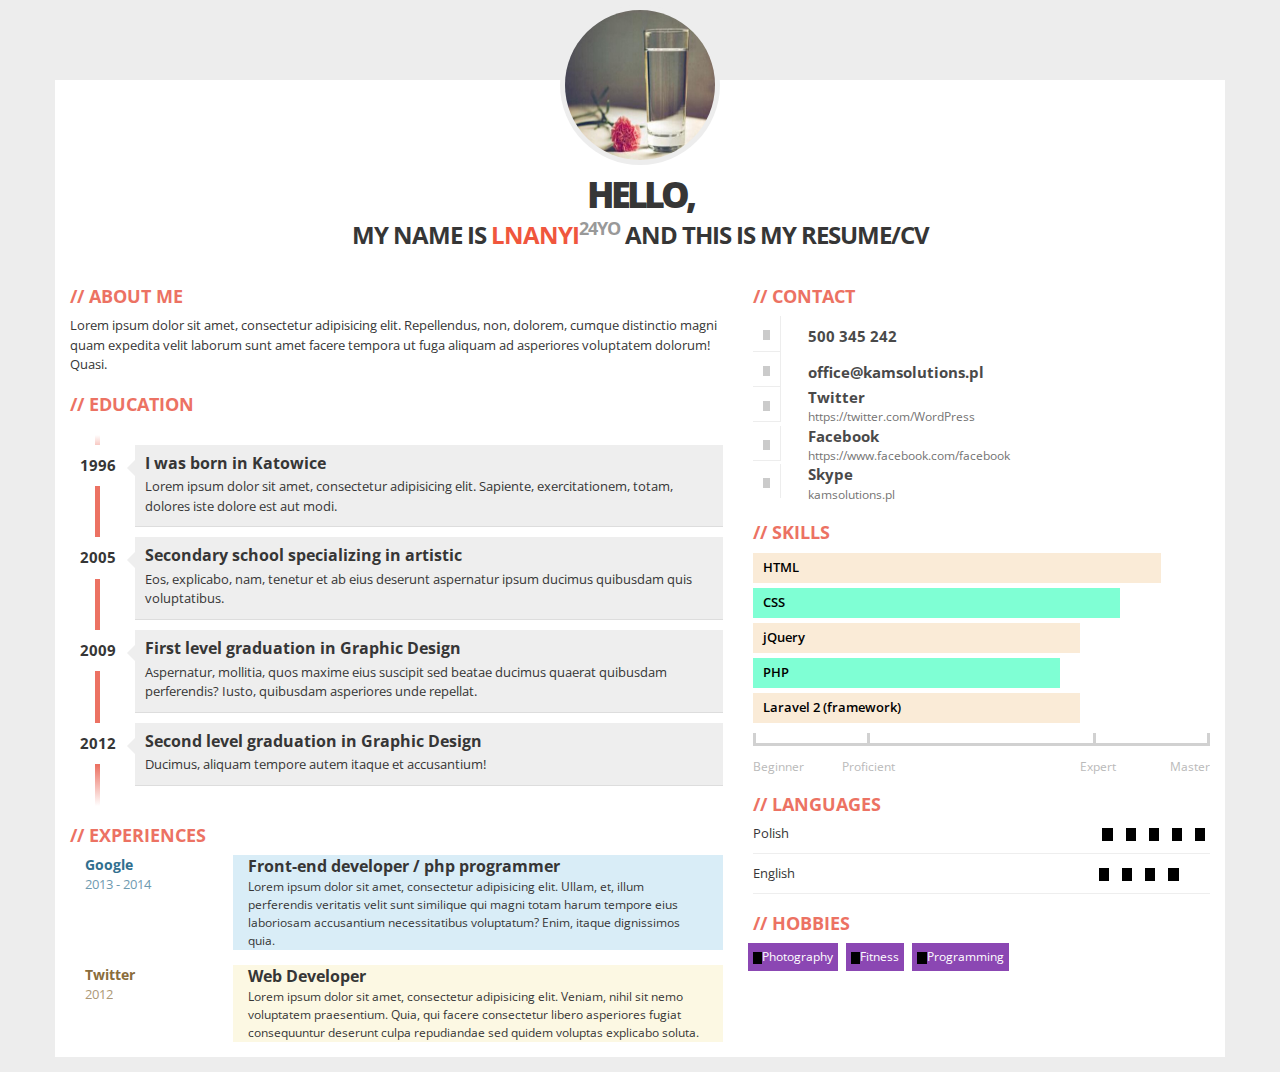
==== 3ColorResume.html @ 91c3923b "Initial commit" ====
<!DOCTYPE html>
<!-- saved from url=(0039)http://kamsolutions.pl/projects/resume/ -->
<html lang="en">
   <head>
   <meta http-equiv="Content-Type" content="text/html; charset=UTF-8">
    
    <meta http-equiv="X-UA-Compatible" content="IE=edge,chrome=1">
    <meta name="viewport" content="width=device-width, initial-scale=1, minimum-scale=0.5, maximum-scale=2.0, user-scalable=yes">
   
    <title>3ColorResume</title>
    <link href="./3ColorResume_files/bootstrap.min.css" rel="stylesheet">
    <link href="./3ColorResume_files/font-awesome.css" rel="stylesheet">
    <link href="./3ColorResume_files/main.css" rel="stylesheet">
    <!--[if lt IE 9]>
      <script src="js/html5shiv.js"></script>
      <script src="js/respond.min.js"></script>
    <![endif]-->
    <link rel="stylesheet" crossorigin="anonymous" href="./3ColorResume_files/main(1).css"><script async="" src="./3ColorResume_files/analytics.js.下载"></script><script>
      (function(i,s,o,g,r,a,m){i['GoogleAnalyticsObject']=r;i[r]=i[r]||function(){
      (i[r].q=i[r].q||[]).push(arguments)},i[r].l=1*new Date();a=s.createElement(o),
      m=s.getElementsByTagName(o)[0];a.async=1;a.src=g;m.parentNode.insertBefore(a,m)
      })(window,document,'script','//www.google-analytics.com/analytics.js','ga');
      ga('create', 'UA-51302339-1', 'kamsolutions.pl');
      ga('send', 'pageview');
    </script>
  	<style type="text/css" nonce="6156A2443BD74A439A32EC7C0E8EE1AA">
		#AD_Top,#AD_banner,#AdColumn,#AdContainer,#AdHeader,#AdImage,#Adcode,#AdvertiseFrame,#Advertisements,#BottomAdContainer,#BottomAds,#ContentAd,#PreRollAd,#RightAdBlock,#TopAd,#WNAd41,#ad-area,#ad-background,#ad-bg,#ad-bottom,#ad-container,#ad-header,#ad-header-728x90,#ad-leaderboard,#ad-main,#ad-panel,#ad-right,#ad-rotator,#ad-text,#ad-top,#ad-top-banner-placeholder,#ad-top-wrapper,#ad-unit,#ad-wrapper,#ad468,#ad728,#ad728x90,#adBanner,#adBelt,#adComponentWrapper,#adDiv,#adFrame,#adGallery,#adHeader,#adHolder,#adLayer,#adLeader,#adPosition0,#adText,#ad_1,#ad_2,#ad_3,#ad_4,#ad_5,#ad_728_90,#ad_area,#ad_banner,#ad_center,#ad_content,#ad_header,#ad_leaderboard,#ad_main,#ad_overlay,#ad_space,#ad_square,#ad_table,#ad_topslot,#ad_unit,#ad_wrap,#ad_wrapper,#adaptv_ad_player_div,#adbackground,#adbanner,#adbar,#adblock,#adboard,#adbody,#adbox,#adcode,#adcontainer,#adcontainer1,#adcontent,#adhead,#adheader,#adimg1,#adlayer,#adnews,#adposition3,#adright,#ads-col,#ads-wrapper,#ads1,#adsHeader,#ads_bottom,#ads_right,#ads_top,#ads_wrapper,#adsdiv,#adsense,#adsense_block,#adsense_inline,#adsensewide,#adspace,#adspace_top,#adspot-300x250-pos-1,#adspot-300x250-pos-2,#adstop,#adtext,#adtop,#adv-masthead,#adv-top,#advert1,#advert2,#advertContainer,#advert_box,#advertise,#advertisement1,#advertisetop,#advertising_wrapper,#adverts,#advtop,#adwrapper,#banner-ad,#bannerAd,#bannerAdWrapper,#banner_topad,#bannerad,#bigAd,#bigad,#body_ad,#bottomAd,#bottomAds,#bottom_ad,#centerads,#cmn_ad_tag_head,#companionAd,#content-header-ad,#contentAd,#content_ads,#content_adv,#contentad,#ctlDisplayAd1_lblAd,#dart-container-728x90,#dfp_ad_Entry_728x90,#dfp_ad_Home_728x90,#divAd,#div_prerollAd_1,#download_ad,#featuread,#featured-ads,#featuredAds,#footer_ad,#footer_ads,#game-ad,#googlead,#gridAdSidebar,#head-ad,#header-ads,#headerAd,#headerAdContainer,#header_ad,#homead,#ka_adRightSkyscraperWide,#leaderAd,#leaderBoardAd,#leaderboard-ad,#leaderboard-advertisement,#leaderboardad,#left-ad,#left_ads,#leftad,#leftads,#logoAd,#logo_ad,#mainAd,#main_ad,#mpu2,#mpu2_container,#mpu_container,#msad,#my-adsFPAD,#myAd,#player_ads,#pre_advertising_wrapper,#prerollAd,#promo-ad,#publicidad,#reklama,#rh-ad,#right_ads,#right_adsense,#search-sponsor,#searchAd,#search_ads,#sideAd,#side_ads,#sidebar-ads,#sidebar_ad,#sidebar_ads,#skybox-ad,#sponsorAdDiv,#sponsorText,#sponsoredwellcontainerbottom,#sponsors-home,#takeover_ad,#text-ads,#theAd,#top-ad,#top-ad-content,#topAd,#topAdSpace,#topAdSpace_div,#topAdvert,#topBannerAd,#top_ad,#top_ads,#topad,#topadvert,#topbannerad,#under_story_ad,#videoAd,#videoads,.ADBAR,.AdBar,.AdBody:not(body),.AdBox,.AdInfo,.AdSidebar,.AdTitle,.AdvertContainer,.HomeAds,.IM_ad_unit,.LazyLoadAd,.RelatedAds,.SponsoredContent,.ad-300x250,.ad-970,.ad-banner,.ad-block,.ad-body,.ad-border,.ad-btn,.ad-button,.ad-cat,.ad-cell,.ad-display,.ad-enabled,.ad-header,.ad-holder,.ad-img,.ad-inner,.ad-item,.ad-leader-top,.ad-leaderboard,.ad-left,.ad-link,.ad-links,.ad-loaded,.ad-panel,.ad-placement,.ad-rail,.ad-right,.ad-row,.ad-scroll,.ad-section,.ad-served,.ad-sidebar,.ad-source,.ad-square,.ad-stack,.ad-text,.ad-top,.ad-unit,.ad-unit-300-wrapper,.ad-vertical-container,.ad-wide,.ad-wrap,.ad-wrapper,.ad300,.ad468,.ad728,.ad90,.adBar,.adBlock,.adBottomBoard,.adBox,.adChoicesLogo,.adContent,.adDiv,.adElement,.adFrame,.adFrameCnt,.adHead,.adHeader,.adHeaderblack,.adHeadline,.adHolder,.adHoldert,.adImg,.adItem,.adLink,.adMessage,.adMiddle,.adMod,.adModule,.adOverlay,.adPanel,.adPod,.adResult,.adRight,.adRotator,.adSpace,.adSpot,.adText,.adTitle,.adTopHome,.adWidget,.adWrap,.ad_1,.ad_160,.ad_160x600,.ad_2,.ad_3,.ad_728x90,.ad_960,.ad_Right,.ad_block,.ad_body,.ad_bottom,.ad_container,.ad_description,.ad_global_header,.ad_head_rectangle,.ad_header,.ad_img,.ad_item,.ad_leaderboard,.ad_middle,.ad_outer,.ad_promo,.ad_slug_table,.ad_space,.ad_spot,.ad_text,.ad_title,.ad_trick_header,.ad_trick_left,.ad_wrap,.ad_wrapper,.adarea,.adbanner,.adbar,.adbottom,.adbutton,.adcolumn,.adcont,.addiv,.adframe,.adfree,.adheader,.adholder,.adinfo,.adkit,.adlink,.adlist,.admain,.admiddle,.adright,.adrow1,.adrow2,.ads-1,.ads-2,.ads-3,.ads-300-250,.ads-area,.ads-bg,.ads-col,.ads-header,.ads-holder,.ads-inline,.ads-item,.ads-right,.ads-section,.ads-title,.ads-top,.ads1,.adsBlock,.adsWidget,.ads_catDiv,.ads_div,.ads_top,.ads_wrapper,.adsbottombox,.adsbox,.adsbygoogle,.adscontainer,.adshome,.adside,.adslot,.adslot_blurred,.adspace,.adtable,.adtile,.adtop,.adv300,.adv_300,.adv_txt,.advert-block,.advert-box,.advert-container,.advert-content,.advert-horizontal,.advert-wrapper,.advert2,.advertColumn,.advertContainer,.advertLink,.advertText,.advert_area,.advert_container,.advert_list,.advertbox,.advertisement-1,.advertisement-block,.advertiser,.advertising_banner,.advertising_block,.advertisment,.advertorial,.adverts,.adverttext,.adwords,.afs_ads,.after-post-ad,.article-advert,.article_ad,.b-advert,.banner-ad,.banner-ads,.banner160x600,.banner300,.bannerAd,.banner_728x90,.banner_ad,.bannerad,.block-ad,.block-ec_ads,.block-simpleads,.blog-ads,.bottom-ad,.bottom-ads,.bottom-left-ad,.bottomAds,.bottom_ad_block,.box-ads,.box-radvert,.box-recommend-ad,.box_ads,.box_adv,.boxad,.boxadv,.btn-ad,.can_ad_slug,.category-ad,.change_AdContainer,.chitikaAdBlock,.commerce-inset,.container_ad,.container_row_ad,.contentAd,.contentAds,.content_ads,.content_tagsAdTech,.cp-adsInited,.custom-ad,.desktop-ad,.dfp-ad,.dfp-ad-unit,.dfp-tag-wrapper,.displayAd,.download_ad,.easyazon-block,.ec-ads-remove-if-empty,.featured-ad,.featuredAdBox,.flash-advertisement,.footer-ad,.footer-ads,.footer_ad,.footerad,.forumAd,.gallery-ad,.google-sponsored,.googleAdSense,.googleAds,.greyAd,.has-ad,.hasads,.header-ad,.headerAd,.header_ad,.header_ad_center,.header_advert,.headerad,.headerads,.home-ad,.home-ads,.homeAd,.homead,.homepage-ad,.homepage_ads,.horizontal_ad,.img_ad,.imgad,.inner_ad,.innerad,.insert-post-ads,.interstitial_ad_wrapper,.ipsAd,.item-ads,.item-container-ad,.js-sticky-ad,.leaderboard-ad,.leaderboard-ads,.leftAd,.leftad,.list-ad,.list-ads,.listad,.logo-ad,.marketing-ad,.mid_ad,.middle_AD,.mod-adopenx,.module-ad,.nav-ad,.newsAd,.node-ad,.oasad,.oio-banner-zone,.openx,.overlay-ads,.page-ad,.page_ad,.pfAd,.plainAd,.playerAd,.player_ad,.player_hover_ad,.pm-ad,.post-ad,.post-sponsored,.post_ad,.postad,.premiumAdOverlay,.premiumAdOverlayClose,.promoAd,.promo_ad,.pub_300x250,.pub_300x250m,.pub_728x90,.publicidade,.pushdown-ad,.rail-ad,.rbRectAd,.rectangle_ad,.refreshAds,.region-top-ad-position,.reklam,.reklama,.reportAdLink,.resultad,.review-ad,.right-ad,.rightAd,.right_ad,.right_ads_column,.rightad,.rightadv,.searchAds,.searchad,.searchads,.section-sponsor,.showAd,.side-ad,.side-bar-ad-position1,.sideAd,.sidebar-ads,.single-ad,.singleAd,.skinAd,.sky_ad,.skyscraperAd,.slide-ad,.smallAd,.small_ad,.smallads,.sponsor-box,.sponsor-logo,.sponsorBlock,.sponsorBottom,.sponsoredLinks,.sponsorlink,.sticky-ad,.story-ad,.taboola-ad,.tc_ad_unit,.td-ad,.td-header-ad-wrap,.text-ad,.text-ad-links,.text-ads,.textAd,.text_ad,.text_ads,.textad,.textads,.top-ad,.top-ad-container,.top-ad-content,.top-ad-wrapper,.top-advert,.topAds,.top_ad,.top_ad_div,.top_ad_wrap,.top_ads,.topads,.tower-ad,.trc-content-sponsored,.trc_rbox .syndicatedItem,.trc_rbox_border_elm .syndicatedItem,.trc_rbox_div .syndicatedItem,.trc_related_container 
		div[data-item-syndicated="true"],.type_ads_default,.view_ad,.wideAd,.withAds,.wnad,.wpInsertInPostAd,.wp_bannerize,.yom-ad,[href^="http://join.seemygf.com/track/"],[href^="http://myalternativegflink.com/track/"],[href^="http://secure.18exgfs.com/track/"],[href^="http://secure.badassgirlfriends.com/track/"],[href^="http://secure.chatrevenge.com/track/"],[href^="http://secure.fubilov.com/track/"],[href^="http://secure.hotgfvideos.com/track/"],[href^="http://secure.mynngf.com/track/"],[href^="http://secure.obsessedwithmyself.com/track/"],[href^="http://secure.slutswithphones.com/track/"],[href^="http://secure.watchmygf.com/track/"],a[href*=".trust.zone"],a[href*="/adrotate-out.php?"],a[href*="marketgid.com/"],a[href*="medicinetizer.ru"],a[href*="runetki.com"],a[href^="http://ad-emea.doubleclick.net/"],a[href^="http://ad.doubleclick.net/"],a[href^="http://adfarm.mediaplex.com/"],a[href^="http://ads.betfair.com/redirect.aspx?"],a[href^="http://adserving.unibet.com/"],a[href^="http://adultfriendfinder.com/p/register.cgi?pid="],a[href^="http://affiliate.coral.co.uk/processing/"],a[href^="http://marketgid.com"],a[href^="http://mgid.com/"],a[href^="http://online.ladbrokes.com/promoRedirect?"],a[href^="http://pubads.g.doubleclick.net/"],a[href^="http://us.marketgid.com"],a[href^="http://www.adskeeper.co.uk/"],a[href^="http://www.fbooksluts.com/"],a[href^="http://www.fleshlight.com/"],a[href^="http://www.liutilities.com/"],a[href^="http://www.socialsex.com/"],a[href^="http://www.yourfuckbook.com/?"],div[id^="MarketGid"],div[id^="advads-"],div[id^="dfp-ad-"],div[id^="div-gpt-ad"],div[id^="google_ads_iframe_"],div[itemtype="http://schema.org/WPAdBlock"],iframe[id^="google_ads_frame"],iframe[id^="google_ads_iframe"],iframe[src^="http://ad.yieldmanager.com/"] {display: none !important; color: #93e41c !important; background-color: #6e2091 !important;}
	   </style>
	   </head>
   <body style="">
    <div class="container">
      <div class="row">
        <div class="col-xs-12">
          <div id="photo-header" class="text-center">
            <!-- PHOTO (AVATAR) -->
            <div id="photo">
              <img src="./3ColorResume_files/2-140R2142GM05.jpg" alt="avatar">
            </div>
            <div id="text-header">
              <h1>Hello,<br> my name is <span>LNanyi</span><sup>24yo</sup> and this is my resume/cv</h1>
            </div>
          </div>
        </div>
      </div>
      <div class="row">
        <div class="col-xs-12 col-sm-7">
          <!-- ABOUT ME -->
          <div class="box">
            <h2>About Me</h2>
            <p>Lorem ipsum dolor sit amet, consectetur adipisicing elit. Repellendus, non, dolorem, cumque distinctio magni quam expedita velit laborum sunt amet facere tempora ut fuga aliquam ad asperiores voluptatem dolorum! Quasi.</p>
          </div>
          <!-- EDUCATION -->
          <div class="box">
            <h2>Education</h2>
            <ul id="education" class="clearfix">
              <li>
                <div class="year pull-left">1996</div>
                <div class="description pull-right bg-info">
                  <h3>I was born in Katowice</h3>
                  <p>Lorem ipsum dolor sit amet, consectetur adipisicing elit. Sapiente, exercitationem, totam, dolores iste dolore est aut modi.</p>
                </div>
              </li>
              <li>
                <div class="year pull-left">2005</div>
                <div class="description pull-right">
                  <h3>Secondary school specializing in artistic</h3>
                  <p>Eos, explicabo, nam, tenetur et ab eius deserunt aspernatur ipsum ducimus quibusdam quis voluptatibus.</p>
                </div>
              </li>
              <li>
                <div class="year pull-left">2009</div>
                <div class="description pull-right">
                  <h3>First level graduation in Graphic Design</h3>
                  <p>Aspernatur, mollitia, quos maxime eius suscipit sed beatae ducimus quaerat quibusdam perferendis? Iusto, quibusdam asperiores unde repellat.</p>
                </div>
              </li>
              <li>
                <div class="year pull-left">2012</div>
                <div class="description pull-right">
                  <h3>Second level graduation in Graphic Design</h3>
                  <p>Ducimus, aliquam tempore autem itaque et accusantium!</p>
                </div>
              </li>
            </ul>
          </div>
          <!-- EXPERIENCES -->
          <div class="box">
            <h2>Experiences</h2>
            <div class="job clearfix">
              <div class="col-xs-3 text-info">
                <div class="where">Google</div>
                <div class="year">2013 - 2014</div>
              </div>
              <div class="col-xs-9 bg-info">
                <div class="profession">Front-end developer / php programmer</div>
                <div class="description">Lorem ipsum dolor sit amet, consectetur adipisicing elit. Ullam, et, illum perferendis veritatis velit sunt similique qui magni totam harum tempore eius laboriosam accusantium necessitatibus voluptatum? Enim, itaque dignissimos quia.</div>
              </div>
            </div>
            <div class="job clearfix">
              <div class="col-xs-3 text-warning">
                <div class="where">Twitter</div>
                <div class="year">2012</div>
              </div>
              <div class="col-xs-9 bg-warning">
                <div class="profession">Web Developer</div>
                <div class="description">Lorem ipsum dolor sit amet, consectetur adipisicing elit. Veniam, nihil sit nemo voluptatem praesentium. Quia, qui facere consectetur libero asperiores fugiat consequuntur deserunt culpa repudiandae sed quidem voluptas explicabo soluta.</div>
              </div>
            </div>
          </div>
        </div>
        <div class="col-xs-12 col-sm-5">
          <!-- CONTACT -->
          <div class="box clearfix">
            <h2>Contact</h2>
            <div class="contact-item">
              <div class="icon pull-left text-center"><span class="glyphicon glyphicon-earphone"></span></div>
              <div class="title only pull-right">500 345 242</div>
            </div>
            <div class="contact-item">
              <div class="icon pull-left text-center"><span class="glyphicon glyphicon-earphone"></span></div>
              <div class="title only pull-right">office@kamsolutions.pl</div>
            </div>
            <div class="contact-item">
              <div class="icon pull-left text-center"><span class="glyphicon glyphicon-earphone"></span></div>
              <div class="title pull-right">Twitter</div>
              <div class="description pull-right">https://twitter.com/WordPress</div>
            </div>
            <div class="contact-item">
              <div class="icon pull-left text-center"><span class="glyphicon glyphicon-earphone"></span></div>
              <div class="title pull-right">Facebook</div>
              <div class="description pull-right">https://www.facebook.com/facebook</div>
            </div>
            <div class="contact-item">
              <div class="icon pull-left text-center"><span class="glyphicon glyphicon-earphone"></span></div>
              <div class="title pull-right">Skype</div>
              <div class="description pull-right">kamsolutions.pl</div>
            </div>
          </div>
          <!-- SKILLS -->
          <div class="box">
            <h2>Skills</h2>
            <div class="skills">
              <div class="item-skills" data-percent="1.00" style="background-color: antiquewhite; overflow: hidden; color: black">HTML</div>
              <div class="item-skills" data-percent="0.90" style="background-color: aquamarine; color: black; overflow: hidden;">CSS</div>
              <div class="item-skills" data-percent="0.80" style="background-color: antiquewhite; color: black; overflow: hidden;">jQuery</div>
              <div class="item-skills" data-percent="0.75" style="background-color:aquamarine; color: black; overflow: hidden;">PHP</div>
              <div class="item-skills" data-percent="0.80" style="background-color: antiquewhite; color: black; overflow: hidden;">Laravel 2 (framework)</div>
              <div class="skills-legend clearfix">
                <div class="legend-left legend">Beginner</div>
                <div class="legend-left legend"><span>Proficient</span></div>
                <div class="legend-right legend"><span>Expert</span></div>
                <div class="legend-right legend">Master</div>
              </div>
            </div>
          </div>
          <!-- LANGUAGES -->
          <div class="box">
            <h2>Languages</h2>
            <div id="language-skills">
              <div class="skill">Polish 
              	<div class="icon pull-right">
              	<ul class="list-inline">
              		<li><span class="glyphicon glyphicon-star-empty"></span></li>
              		<li><span class="glyphicon glyphicon-star-empty"></span></li>
              		<li><span class="glyphicon glyphicon-star-empty"></span></li>
              		<li><span class="glyphicon glyphicon-star-empty"></span></li>
              		<li><span class="glyphicon glyphicon-star-empty"></span></li>
              	</ul>
              	</div>
              </div>
              <div class="skill">English 
              	<div class="icons pull-right">
              	<ul class="list-inline">
              		<li><span class="glyphicon glyphicon-star-empty"></span></li>
              		<li><span class="glyphicon glyphicon-star-empty"></span></li>
              		<li><span class="glyphicon glyphicon-star-empty"></span></li>
              		<li><span class="glyphicon glyphicon-star-empty"></span></li>
              		
              	</ul>	
              	</div>
              </div>
            </div>
          </div>
          <!-- HOBBIES -->
          <div class="box">
            <h2>Hobbies</h2>
            <ul class="list-inline">
            	<li class="hobby"><span class="glyphicon glyphicon-heart"></span>Photography</li>
            	<li class="hobby"><span class="glyphicon glyphicon-heart"></span>Fitness</li>
				<li class="hobby"><span class="glyphicon glyphicon-heart"></span>Programming</li>
            </ul>
          </div>
        </div>
      </div>
    </div>
    <!-- JQUERY -->
    <script src="./3ColorResume_files/jquery.min.js.下载"></script>
    <!-- BOOTSTRAP -->
    <script src="./3ColorResume_files/bootstrap.min.js.下载"></script>
    <!-- SCRIPTS -->
    <script src="./3ColorResume_files/scripts.js.下载"></script>
  
</body></html>
---- 3ColorResume_files/main.css ----
/*******************************************
3ColorResume
Author: office@kamsolutions.pl
*******************************************/
/*******************************************
FONTS
*******************************************/
@import url(http://fonts.googleapis.com/css?family=Open+Sans:400,600,700,800);
/*******************************************
SETTINGS
*******************************************/
@charset "utf-8";
@-webkit-viewport   { width: device-width; }
@-moz-viewport      { width: device-width; }
@-ms-viewport       { width: device-width; }
@-o-viewport        { width: device-width; }
@viewport           { width: device-width; }
/*******************************************
BODY
*******************************************/
body{
  font-family: 'Open Sans', Arial, Tahoma;
  font-weight: 400;
  font-size: 1em;
  color: #363636;
  background: #ededed;
}
/*******************************************
CONTAINER
*******************************************/
.container{
  margin-top: 80px;
  margin-bottom: 15px;
  background: #fff;
}
/*******************************************
PHOTO (AVATAR)
*******************************************/
#photo-header{
  margin-top: -75px;
}
#photo{
  width: 160px;
  height: 160px;
  border-radius: 50%;
  overflow: hidden;
  padding: 5px;
  background: #ededed;
  display: inline-block;
}
#photo img{
  width: 150px;
  height: 150px;
  border-radius: 50%;
}
#text-header h1{
  margin: 0;
  padding: 0;
  font-size: 2.4em;
  font-weight: 700;
  text-transform: uppercase;
  letter-spacing: -1px;
}
#text-header h1::first-line{
  font-size: 1.5em;
  letter-spacing: -4px;
  font-weight: 800;
  line-height: 1.5em;
}
#text-header h1 span{
  color: #F0563D;
}
#text-header h1 sup{
  opacity: 0.5;
}
#text-header:after{
  width: 100%;
  height: 3px;
  background: url(../img/line.png);
  margin-top: 15px;
  content: '';
  display: block;
}
/*******************************************
DEFAULT BOX
*******************************************/
.box{
  margin-bottom: 15px;
}
.box h2{
  color: #EC7263;
  font-size: 1.8em;
  font-weight: 700;
  text-transform: uppercase;
}
.box h2:before{
  content: '//';
  margin-right: 5px;
}
.box p{
  font-size: 1.3em;
  line-height: 1.5em;
}
/*******************************************
EDUCATION
*******************************************/
#education{
  margin-top: 20px;
  position: relative;
  padding: 1em 0;
  list-style: none;
}
#education:before {
  width: 5px;
  height: 100%;
  position: absolute;
  left: 25px;
  top: 0;
  content: ' ';
  display: block;
  background: #ec7263;
  background: -moz-linear-gradient(top,  #ffffff 0%, #ec7263 7%, #ec7263 89%, #ffffff 100%);
  background: -webkit-gradient(linear, left top, left bottom, color-stop(0%,#ffffff), color-stop(7%,#ec7263), color-stop(89%,#ec7263), color-stop(100%,#ffffff));
  background: -webkit-linear-gradient(top,  #ffffff 0%,#ec7263 7%,#ec7263 89%,#ffffff 100%);
  background: -o-linear-gradient(top,  #ffffff 0%,#ec7263 7%,#ec7263 89%,#ffffff 100%);
  background: -ms-linear-gradient(top,  #ffffff 0%,#ec7263 7%,#ec7263 89%,#ffffff 100%);
  background: linear-gradient(to bottom,  #ffffff 0%,#ec7263 7%,#ec7263 89%,#ffffff 100%);
  filter: progid:DXImageTransform.Microsoft.gradient( startColorstr='#ffffff', endColorstr='#ffffff',GradientType=0 );
}
#education li{
  width: 100%;
  z-index: 2;
  position: relative;
  float: left;
}
#education .year{
  width: 10%;
  background: #fff;
  padding: 10px;
  font-size: 1.5em;
  font-weight: 700;
  display: inline-block;
}
#education .description{
  width: 80%;
  display: inline-block;
  background: #eee;
  margin-bottom: 10px;
  position: relative;
  padding: 10px 10px 0 10px;
  border-bottom: 1px solid #ddd;
}
#education .description:after {
  content: '';
  position: absolute;
  top: 15px;
  right: 0;
  left: -16px;
  height: 0;
  width: 0;
  border: solid transparent;
  border-right-color: #eee;
  border-width: 8px;
  pointer-events: none;
}
#education .description h3{
  font-size: 1.6em;
  margin: 0;
  padding: 0;
  font-weight: 700;
}
#education .description p{
  font-size: 1.3em;
  margin-top: 5px;
  padding: 0;
}
/*******************************************
EXPERIENCES
*******************************************/
.job{
  margin-bottom: 15px;
}
.job .where{
  font-size: 1.4em;
  font-weight: bold;
}
.job .year{
  font-size: 1.3em;
  opacity: 0.7;
}
.job .profession{
  font-size: 1.6em;
  font-weight: bold;
}
.job .description{
  font-size: 1.2em;
  line-height: 1.5em;
}
/*******************************************
CONTACT
*******************************************/
.contact-item{
  width: 100%;
  float: left;
}
.contact-item .icon{
  padding: 10px;
  border-right: 1px solid #aaa;
  border-bottom: 1px solid #aaa;
  opacity: 0.2;
}
.contact-item:last-child .icon{
  border-bottom: none;
}
.contact-item .fa{
  font-size: 2em;
}
.contact-item .title{
  width: 80%;
  width: calc(100% - 55px);
  font-size: 1.5em;
  font-weight: 700;
  opacity: 0.9;
}
.contact-item .title.only{
  margin-top: 10px;
}
.contact-item .description{
  width: 80%;
  width: calc(100% - 55px);
  font-size: 1.2em;
  opacity: 0.7;
}
/*******************************************
SKILLS
*******************************************/
.item-skills{
  height: 30px;
  background: #F0563D;
  color: #fff;
  padding: 5px 10px;
  margin-bottom: 5px;
  white-space: nowrap;
  overflow: hidden;
  text-overflow: ellipsis;
  font-size: 1.3em;
  font-weight: 600;
}
.skills-legend{
  margin-top: 20px;
  opacity: 0.8;
}
.skills-legend:before{
  width: 100%;
  height: 3px;
  position: relative;
  content: ' ';
  display: block;
  margin-bottom: -13px;
  background: #c6c6c6;
}
.skills-legend div{
  width: 25%;
  display: inline-block;
  font-size: 1.2em;
  color: #a9a9a9;
  float: left;
}
.legend:before{
  width: 3px;
  height: 10px;
  position: relative;
  content: ' ';
  display: block;
  margin: auto;
  margin-bottom: 15px;
  background: #c6c6c6;
}
.legend-left.legend:before{
  margin-left: 0;
}
.legend-right.legend:before{
  margin-right: 0;
}
.legend-left:nth-child(2) span{
  margin-left: -25px;
}
.legend-right:nth-child(3) span{
  margin-right: -20px;
}
.legend-right{
  text-align: right;
}
/*******************************************
LANGUAGES
*******************************************/
#language-skills .skill{
  font-size: 1.3em;
  margin: 10px 0;
  padding-bottom: 10px;
  border-bottom: 1px solid #eee;
}
#language-skills .skill .icons{
  width: 111px;
  height: 14px;
  background: url(../img/star-grey.png) no-repeat;
}
#language-skills .skill .icons-red{
  background: url(../img/star-red.png) no-repeat;
}
/*******************************************
HOBBIES
*******************************************/
.hobby{
  color:#fff;
  display: inline-block;
  margin-right: 5px;
  margin-bottom: 5px;
  padding: 5px 5px 5px 25px;
  background:#8B47B3;
  position: relative;
  font-size: 1.2em;
}
.hobby:before{
  content: "\f004";
  font-family: FontAwesome;
  font-style: normal;
  font-weight: normal;
  position: absolute;
  top: 6px;
  left: 7px;
}
/*******************************************
MEDIA
*******************************************/
@media (min-width: 500px) {
  #education .description{
    width: 85%;
  }
}
@media (min-width: 768px) {
  #education .description{
    width: 85%;
  }
}
@media (min-width: 992px) {
  #education .description{
    width: 87%;
  }
}
@media (min-width: 1200px) {
  #education .description{
    width: 90%;
  }
}
.hobby1 {
  color: #fff;
  display: inline-block;
  margin-right: 5px;
  margin-bottom: 5px;
  padding: 5px 5px 5px 25px;
  background:#4C92DC;
  position: relative;
  font-size: 1.2em;
}

.hobby2 {
  color: #fff;
  display: inline-block;
  margin-right: 5px;
  margin-bottom: 5px;
  padding: 5px 5px 5px 25px;
  background:#E86CE0;
  position: relative;
  font-size: 1.2em;
}
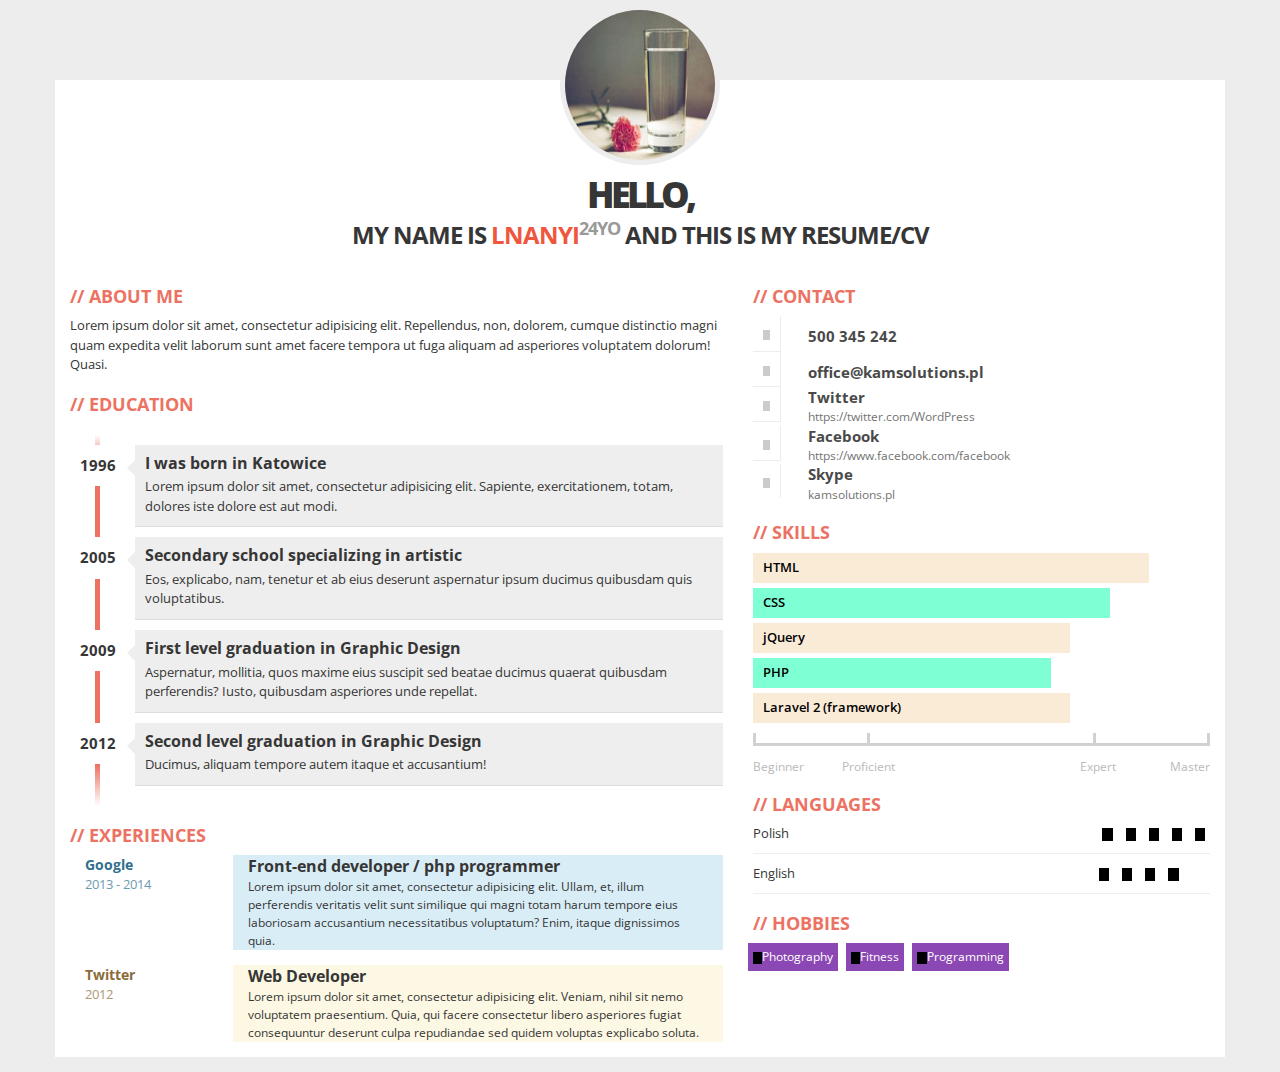
==== commit f8b58c6a: "105" ====
--- a/3ColorResume.html
+++ b/3ColorResume.html
@@ -8,9 +8,10 @@
     <meta name="viewport" content="width=device-width, initial-scale=1, minimum-scale=0.5, maximum-scale=2.0, user-scalable=yes">
    
     <title>3ColorResume</title>
-    <link href="./3ColorResume_files/bootstrap.min.css" rel="stylesheet">
-    <link href="./3ColorResume_files/font-awesome.css" rel="stylesheet">
-    <link href="./3ColorResume_files/main.css" rel="stylesheet">
+    <link href="3ColorResume_files/bootstrap.min.css" rel="stylesheet">
+    <link href="3ColorResume_files/font-awesome.css" rel="stylesheet">
+    <link href="3ColorResume_files/font-awesome.min.css" rel="stylesheet">
+    <link href="3ColorResume_files/main.css" rel="stylesheet">
     <!--[if lt IE 9]>
       <script src="js/html5shiv.js"></script>
       <script src="js/respond.min.js"></script>
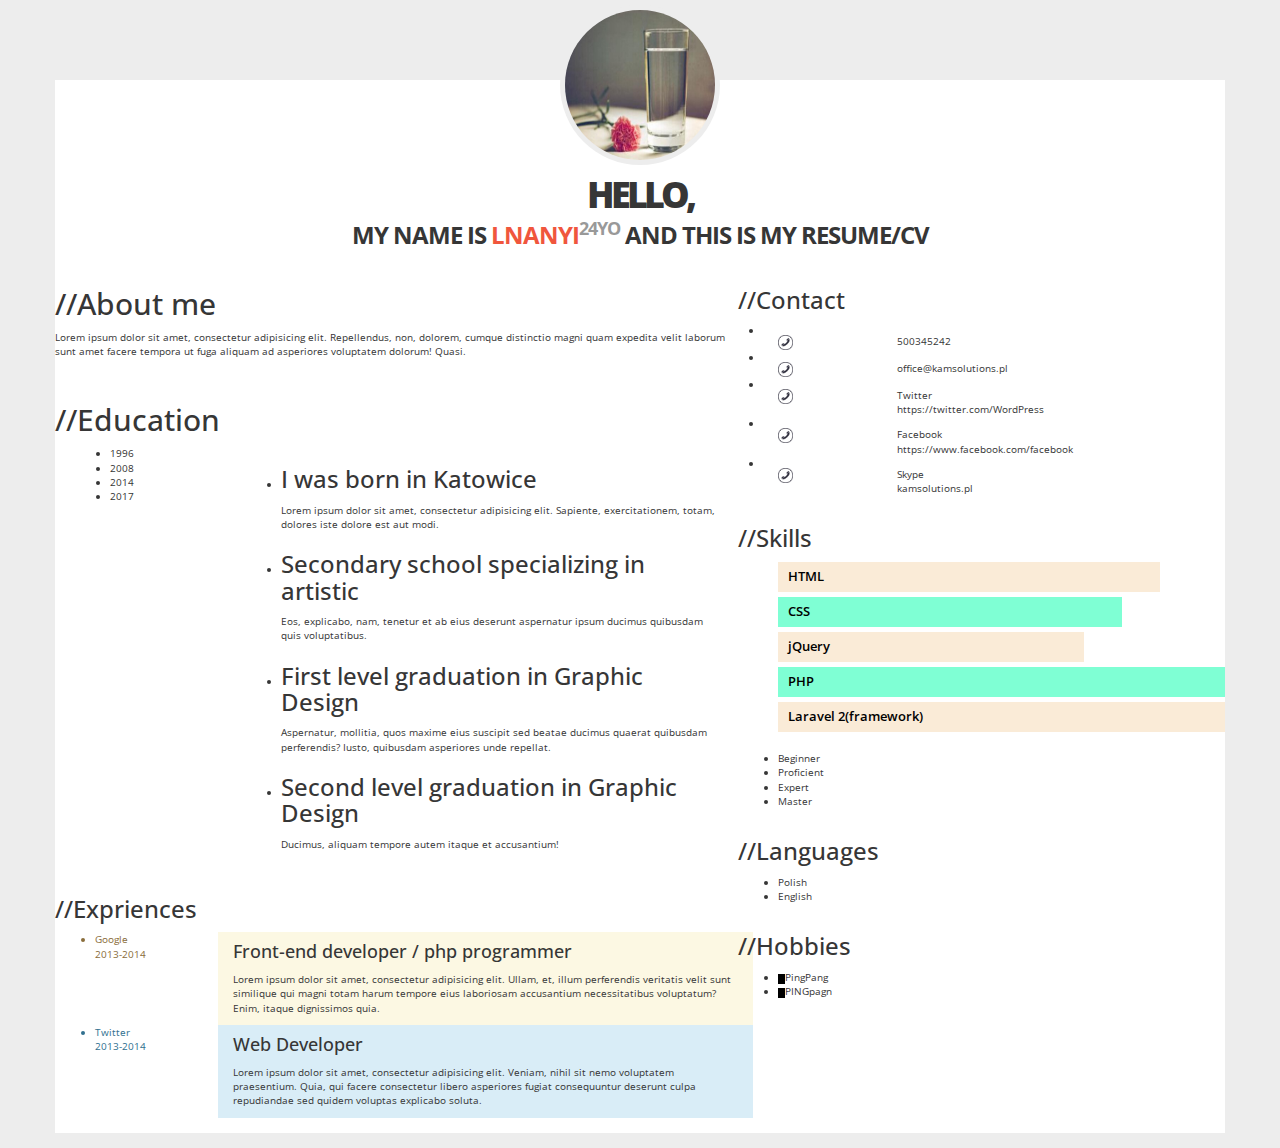
==== commit f802177d: "105_2" ====
--- a/3ColorResume.html
+++ b/3ColorResume.html
@@ -1,205 +1,151 @@
-<!DOCTYPE html>
-<!-- saved from url=(0039)http://kamsolutions.pl/projects/resume/ -->
-<html lang="en">
-   <head>
-   <meta http-equiv="Content-Type" content="text/html; charset=UTF-8">
-    
-    <meta http-equiv="X-UA-Compatible" content="IE=edge,chrome=1">
-    <meta name="viewport" content="width=device-width, initial-scale=1, minimum-scale=0.5, maximum-scale=2.0, user-scalable=yes">
-   
-    <title>3ColorResume</title>
-    <link href="3ColorResume_files/bootstrap.min.css" rel="stylesheet">
-    <link href="3ColorResume_files/font-awesome.css" rel="stylesheet">
-    <link href="3ColorResume_files/font-awesome.min.css" rel="stylesheet">
-    <link href="3ColorResume_files/main.css" rel="stylesheet">
-    <!--[if lt IE 9]>
-      <script src="js/html5shiv.js"></script>
-      <script src="js/respond.min.js"></script>
-    <![endif]-->
-    <link rel="stylesheet" crossorigin="anonymous" href="./3ColorResume_files/main(1).css"><script async="" src="./3ColorResume_files/analytics.js.下载"></script><script>
-      (function(i,s,o,g,r,a,m){i['GoogleAnalyticsObject']=r;i[r]=i[r]||function(){
-      (i[r].q=i[r].q||[]).push(arguments)},i[r].l=1*new Date();a=s.createElement(o),
-      m=s.getElementsByTagName(o)[0];a.async=1;a.src=g;m.parentNode.insertBefore(a,m)
-      })(window,document,'script','//www.google-analytics.com/analytics.js','ga');
-      ga('create', 'UA-51302339-1', 'kamsolutions.pl');
-      ga('send', 'pageview');
-    </script>
-  	<style type="text/css" nonce="6156A2443BD74A439A32EC7C0E8EE1AA">
-		#AD_Top,#AD_banner,#AdColumn,#AdContainer,#AdHeader,#AdImage,#Adcode,#AdvertiseFrame,#Advertisements,#BottomAdContainer,#BottomAds,#ContentAd,#PreRollAd,#RightAdBlock,#TopAd,#WNAd41,#ad-area,#ad-background,#ad-bg,#ad-bottom,#ad-container,#ad-header,#ad-header-728x90,#ad-leaderboard,#ad-main,#ad-panel,#ad-right,#ad-rotator,#ad-text,#ad-top,#ad-top-banner-placeholder,#ad-top-wrapper,#ad-unit,#ad-wrapper,#ad468,#ad728,#ad728x90,#adBanner,#adBelt,#adComponentWrapper,#adDiv,#adFrame,#adGallery,#adHeader,#adHolder,#adLayer,#adLeader,#adPosition0,#adText,#ad_1,#ad_2,#ad_3,#ad_4,#ad_5,#ad_728_90,#ad_area,#ad_banner,#ad_center,#ad_content,#ad_header,#ad_leaderboard,#ad_main,#ad_overlay,#ad_space,#ad_square,#ad_table,#ad_topslot,#ad_unit,#ad_wrap,#ad_wrapper,#adaptv_ad_player_div,#adbackground,#adbanner,#adbar,#adblock,#adboard,#adbody,#adbox,#adcode,#adcontainer,#adcontainer1,#adcontent,#adhead,#adheader,#adimg1,#adlayer,#adnews,#adposition3,#adright,#ads-col,#ads-wrapper,#ads1,#adsHeader,#ads_bottom,#ads_right,#ads_top,#ads_wrapper,#adsdiv,#adsense,#adsense_block,#adsense_inline,#adsensewide,#adspace,#adspace_top,#adspot-300x250-pos-1,#adspot-300x250-pos-2,#adstop,#adtext,#adtop,#adv-masthead,#adv-top,#advert1,#advert2,#advertContainer,#advert_box,#advertise,#advertisement1,#advertisetop,#advertising_wrapper,#adverts,#advtop,#adwrapper,#banner-ad,#bannerAd,#bannerAdWrapper,#banner_topad,#bannerad,#bigAd,#bigad,#body_ad,#bottomAd,#bottomAds,#bottom_ad,#centerads,#cmn_ad_tag_head,#companionAd,#content-header-ad,#contentAd,#content_ads,#content_adv,#contentad,#ctlDisplayAd1_lblAd,#dart-container-728x90,#dfp_ad_Entry_728x90,#dfp_ad_Home_728x90,#divAd,#div_prerollAd_1,#download_ad,#featuread,#featured-ads,#featuredAds,#footer_ad,#footer_ads,#game-ad,#googlead,#gridAdSidebar,#head-ad,#header-ads,#headerAd,#headerAdContainer,#header_ad,#homead,#ka_adRightSkyscraperWide,#leaderAd,#leaderBoardAd,#leaderboard-ad,#leaderboard-advertisement,#leaderboardad,#left-ad,#left_ads,#leftad,#leftads,#logoAd,#logo_ad,#mainAd,#main_ad,#mpu2,#mpu2_container,#mpu_container,#msad,#my-adsFPAD,#myAd,#player_ads,#pre_advertising_wrapper,#prerollAd,#promo-ad,#publicidad,#reklama,#rh-ad,#right_ads,#right_adsense,#search-sponsor,#searchAd,#search_ads,#sideAd,#side_ads,#sidebar-ads,#sidebar_ad,#sidebar_ads,#skybox-ad,#sponsorAdDiv,#sponsorText,#sponsoredwellcontainerbottom,#sponsors-home,#takeover_ad,#text-ads,#theAd,#top-ad,#top-ad-content,#topAd,#topAdSpace,#topAdSpace_div,#topAdvert,#topBannerAd,#top_ad,#top_ads,#topad,#topadvert,#topbannerad,#under_story_ad,#videoAd,#videoads,.ADBAR,.AdBar,.AdBody:not(body),.AdBox,.AdInfo,.AdSidebar,.AdTitle,.AdvertContainer,.HomeAds,.IM_ad_unit,.LazyLoadAd,.RelatedAds,.SponsoredContent,.ad-300x250,.ad-970,.ad-banner,.ad-block,.ad-body,.ad-border,.ad-btn,.ad-button,.ad-cat,.ad-cell,.ad-display,.ad-enabled,.ad-header,.ad-holder,.ad-img,.ad-inner,.ad-item,.ad-leader-top,.ad-leaderboard,.ad-left,.ad-link,.ad-links,.ad-loaded,.ad-panel,.ad-placement,.ad-rail,.ad-right,.ad-row,.ad-scroll,.ad-section,.ad-served,.ad-sidebar,.ad-source,.ad-square,.ad-stack,.ad-text,.ad-top,.ad-unit,.ad-unit-300-wrapper,.ad-vertical-container,.ad-wide,.ad-wrap,.ad-wrapper,.ad300,.ad468,.ad728,.ad90,.adBar,.adBlock,.adBottomBoard,.adBox,.adChoicesLogo,.adContent,.adDiv,.adElement,.adFrame,.adFrameCnt,.adHead,.adHeader,.adHeaderblack,.adHeadline,.adHolder,.adHoldert,.adImg,.adItem,.adLink,.adMessage,.adMiddle,.adMod,.adModule,.adOverlay,.adPanel,.adPod,.adResult,.adRight,.adRotator,.adSpace,.adSpot,.adText,.adTitle,.adTopHome,.adWidget,.adWrap,.ad_1,.ad_160,.ad_160x600,.ad_2,.ad_3,.ad_728x90,.ad_960,.ad_Right,.ad_block,.ad_body,.ad_bottom,.ad_container,.ad_description,.ad_global_header,.ad_head_rectangle,.ad_header,.ad_img,.ad_item,.ad_leaderboard,.ad_middle,.ad_outer,.ad_promo,.ad_slug_table,.ad_space,.ad_spot,.ad_text,.ad_title,.ad_trick_header,.ad_trick_left,.ad_wrap,.ad_wrapper,.adarea,.adbanner,.adbar,.adbottom,.adbutton,.adcolumn,.adcont,.addiv,.adframe,.adfree,.adheader,.adholder,.adinfo,.adkit,.adlink,.adlist,.admain,.admiddle,.adright,.adrow1,.adrow2,.ads-1,.ads-2,.ads-3,.ads-300-250,.ads-area,.ads-bg,.ads-col,.ads-header,.ads-holder,.ads-inline,.ads-item,.ads-right,.ads-section,.ads-title,.ads-top,.ads1,.adsBlock,.adsWidget,.ads_catDiv,.ads_div,.ads_top,.ads_wrapper,.adsbottombox,.adsbox,.adsbygoogle,.adscontainer,.adshome,.adside,.adslot,.adslot_blurred,.adspace,.adtable,.adtile,.adtop,.adv300,.adv_300,.adv_txt,.advert-block,.advert-box,.advert-container,.advert-content,.advert-horizontal,.advert-wrapper,.advert2,.advertColumn,.advertContainer,.advertLink,.advertText,.advert_area,.advert_container,.advert_list,.advertbox,.advertisement-1,.advertisement-block,.advertiser,.advertising_banner,.advertising_block,.advertisment,.advertorial,.adverts,.adverttext,.adwords,.afs_ads,.after-post-ad,.article-advert,.article_ad,.b-advert,.banner-ad,.banner-ads,.banner160x600,.banner300,.bannerAd,.banner_728x90,.banner_ad,.bannerad,.block-ad,.block-ec_ads,.block-simpleads,.blog-ads,.bottom-ad,.bottom-ads,.bottom-left-ad,.bottomAds,.bottom_ad_block,.box-ads,.box-radvert,.box-recommend-ad,.box_ads,.box_adv,.boxad,.boxadv,.btn-ad,.can_ad_slug,.category-ad,.change_AdContainer,.chitikaAdBlock,.commerce-inset,.container_ad,.container_row_ad,.contentAd,.contentAds,.content_ads,.content_tagsAdTech,.cp-adsInited,.custom-ad,.desktop-ad,.dfp-ad,.dfp-ad-unit,.dfp-tag-wrapper,.displayAd,.download_ad,.easyazon-block,.ec-ads-remove-if-empty,.featured-ad,.featuredAdBox,.flash-advertisement,.footer-ad,.footer-ads,.footer_ad,.footerad,.forumAd,.gallery-ad,.google-sponsored,.googleAdSense,.googleAds,.greyAd,.has-ad,.hasads,.header-ad,.headerAd,.header_ad,.header_ad_center,.header_advert,.headerad,.headerads,.home-ad,.home-ads,.homeAd,.homead,.homepage-ad,.homepage_ads,.horizontal_ad,.img_ad,.imgad,.inner_ad,.innerad,.insert-post-ads,.interstitial_ad_wrapper,.ipsAd,.item-ads,.item-container-ad,.js-sticky-ad,.leaderboard-ad,.leaderboard-ads,.leftAd,.leftad,.list-ad,.list-ads,.listad,.logo-ad,.marketing-ad,.mid_ad,.middle_AD,.mod-adopenx,.module-ad,.nav-ad,.newsAd,.node-ad,.oasad,.oio-banner-zone,.openx,.overlay-ads,.page-ad,.page_ad,.pfAd,.plainAd,.playerAd,.player_ad,.player_hover_ad,.pm-ad,.post-ad,.post-sponsored,.post_ad,.postad,.premiumAdOverlay,.premiumAdOverlayClose,.promoAd,.promo_ad,.pub_300x250,.pub_300x250m,.pub_728x90,.publicidade,.pushdown-ad,.rail-ad,.rbRectAd,.rectangle_ad,.refreshAds,.region-top-ad-position,.reklam,.reklama,.reportAdLink,.resultad,.review-ad,.right-ad,.rightAd,.right_ad,.right_ads_column,.rightad,.rightadv,.searchAds,.searchad,.searchads,.section-sponsor,.showAd,.side-ad,.side-bar-ad-position1,.sideAd,.sidebar-ads,.single-ad,.singleAd,.skinAd,.sky_ad,.skyscraperAd,.slide-ad,.smallAd,.small_ad,.smallads,.sponsor-box,.sponsor-logo,.sponsorBlock,.sponsorBottom,.sponsoredLinks,.sponsorlink,.sticky-ad,.story-ad,.taboola-ad,.tc_ad_unit,.td-ad,.td-header-ad-wrap,.text-ad,.text-ad-links,.text-ads,.textAd,.text_ad,.text_ads,.textad,.textads,.top-ad,.top-ad-container,.top-ad-content,.top-ad-wrapper,.top-advert,.topAds,.top_ad,.top_ad_div,.top_ad_wrap,.top_ads,.topads,.tower-ad,.trc-content-sponsored,.trc_rbox .syndicatedItem,.trc_rbox_border_elm .syndicatedItem,.trc_rbox_div .syndicatedItem,.trc_related_container 
-		div[data-item-syndicated="true"],.type_ads_default,.view_ad,.wideAd,.withAds,.wnad,.wpInsertInPostAd,.wp_bannerize,.yom-ad,[href^="http://join.seemygf.com/track/"],[href^="http://myalternativegflink.com/track/"],[href^="http://secure.18exgfs.com/track/"],[href^="http://secure.badassgirlfriends.com/track/"],[href^="http://secure.chatrevenge.com/track/"],[href^="http://secure.fubilov.com/track/"],[href^="http://secure.hotgfvideos.com/track/"],[href^="http://secure.mynngf.com/track/"],[href^="http://secure.obsessedwithmyself.com/track/"],[href^="http://secure.slutswithphones.com/track/"],[href^="http://secure.watchmygf.com/track/"],a[href*=".trust.zone"],a[href*="/adrotate-out.php?"],a[href*="marketgid.com/"],a[href*="medicinetizer.ru"],a[href*="runetki.com"],a[href^="http://ad-emea.doubleclick.net/"],a[href^="http://ad.doubleclick.net/"],a[href^="http://adfarm.mediaplex.com/"],a[href^="http://ads.betfair.com/redirect.aspx?"],a[href^="http://adserving.unibet.com/"],a[href^="http://adultfriendfinder.com/p/register.cgi?pid="],a[href^="http://affiliate.coral.co.uk/processing/"],a[href^="http://marketgid.com"],a[href^="http://mgid.com/"],a[href^="http://online.ladbrokes.com/promoRedirect?"],a[href^="http://pubads.g.doubleclick.net/"],a[href^="http://us.marketgid.com"],a[href^="http://www.adskeeper.co.uk/"],a[href^="http://www.fbooksluts.com/"],a[href^="http://www.fleshlight.com/"],a[href^="http://www.liutilities.com/"],a[href^="http://www.socialsex.com/"],a[href^="http://www.yourfuckbook.com/?"],div[id^="MarketGid"],div[id^="advads-"],div[id^="dfp-ad-"],div[id^="div-gpt-ad"],div[id^="google_ads_iframe_"],div[itemtype="http://schema.org/WPAdBlock"],iframe[id^="google_ads_frame"],iframe[id^="google_ads_iframe"],iframe[src^="http://ad.yieldmanager.com/"] {display: none !important; color: #93e41c !important; background-color: #6e2091 !important;}
-	   </style>
-	   </head>
-   <body style="">
-    <div class="container">
-      <div class="row">
-        <div class="col-xs-12">
-          <div id="photo-header" class="text-center">
-            <!-- PHOTO (AVATAR) -->
-            <div id="photo">
-              <img src="./3ColorResume_files/2-140R2142GM05.jpg" alt="avatar">
-            </div>
-            <div id="text-header">
-              <h1>Hello,<br> my name is <span>LNanyi</span><sup>24yo</sup> and this is my resume/cv</h1>
-            </div>
-          </div>
-        </div>
-      </div>
-      <div class="row">
-        <div class="col-xs-12 col-sm-7">
-          <!-- ABOUT ME -->
-          <div class="box">
-            <h2>About Me</h2>
-            <p>Lorem ipsum dolor sit amet, consectetur adipisicing elit. Repellendus, non, dolorem, cumque distinctio magni quam expedita velit laborum sunt amet facere tempora ut fuga aliquam ad asperiores voluptatem dolorum! Quasi.</p>
-          </div>
-          <!-- EDUCATION -->
-          <div class="box">
-            <h2>Education</h2>
-            <ul id="education" class="clearfix">
-              <li>
-                <div class="year pull-left">1996</div>
-                <div class="description pull-right bg-info">
-                  <h3>I was born in Katowice</h3>
-                  <p>Lorem ipsum dolor sit amet, consectetur adipisicing elit. Sapiente, exercitationem, totam, dolores iste dolore est aut modi.</p>
-                </div>
-              </li>
-              <li>
-                <div class="year pull-left">2005</div>
-                <div class="description pull-right">
-                  <h3>Secondary school specializing in artistic</h3>
-                  <p>Eos, explicabo, nam, tenetur et ab eius deserunt aspernatur ipsum ducimus quibusdam quis voluptatibus.</p>
-                </div>
-              </li>
-              <li>
-                <div class="year pull-left">2009</div>
-                <div class="description pull-right">
-                  <h3>First level graduation in Graphic Design</h3>
-                  <p>Aspernatur, mollitia, quos maxime eius suscipit sed beatae ducimus quaerat quibusdam perferendis? Iusto, quibusdam asperiores unde repellat.</p>
-                </div>
-              </li>
-              <li>
-                <div class="year pull-left">2012</div>
-                <div class="description pull-right">
-                  <h3>Second level graduation in Graphic Design</h3>
-                  <p>Ducimus, aliquam tempore autem itaque et accusantium!</p>
-                </div>
-              </li>
-            </ul>
-          </div>
-          <!-- EXPERIENCES -->
-          <div class="box">
-            <h2>Experiences</h2>
-            <div class="job clearfix">
-              <div class="col-xs-3 text-info">
-                <div class="where">Google</div>
-                <div class="year">2013 - 2014</div>
-              </div>
-              <div class="col-xs-9 bg-info">
-                <div class="profession">Front-end developer / php programmer</div>
-                <div class="description">Lorem ipsum dolor sit amet, consectetur adipisicing elit. Ullam, et, illum perferendis veritatis velit sunt similique qui magni totam harum tempore eius laboriosam accusantium necessitatibus voluptatum? Enim, itaque dignissimos quia.</div>
-              </div>
-            </div>
-            <div class="job clearfix">
-              <div class="col-xs-3 text-warning">
-                <div class="where">Twitter</div>
-                <div class="year">2012</div>
-              </div>
-              <div class="col-xs-9 bg-warning">
-                <div class="profession">Web Developer</div>
-                <div class="description">Lorem ipsum dolor sit amet, consectetur adipisicing elit. Veniam, nihil sit nemo voluptatem praesentium. Quia, qui facere consectetur libero asperiores fugiat consequuntur deserunt culpa repudiandae sed quidem voluptas explicabo soluta.</div>
-              </div>
-            </div>
-          </div>
-        </div>
-        <div class="col-xs-12 col-sm-5">
-          <!-- CONTACT -->
-          <div class="box clearfix">
-            <h2>Contact</h2>
-            <div class="contact-item">
-              <div class="icon pull-left text-center"><span class="glyphicon glyphicon-earphone"></span></div>
-              <div class="title only pull-right">500 345 242</div>
-            </div>
-            <div class="contact-item">
-              <div class="icon pull-left text-center"><span class="glyphicon glyphicon-earphone"></span></div>
-              <div class="title only pull-right">office@kamsolutions.pl</div>
-            </div>
-            <div class="contact-item">
-              <div class="icon pull-left text-center"><span class="glyphicon glyphicon-earphone"></span></div>
-              <div class="title pull-right">Twitter</div>
-              <div class="description pull-right">https://twitter.com/WordPress</div>
-            </div>
-            <div class="contact-item">
-              <div class="icon pull-left text-center"><span class="glyphicon glyphicon-earphone"></span></div>
-              <div class="title pull-right">Facebook</div>
-              <div class="description pull-right">https://www.facebook.com/facebook</div>
-            </div>
-            <div class="contact-item">
-              <div class="icon pull-left text-center"><span class="glyphicon glyphicon-earphone"></span></div>
-              <div class="title pull-right">Skype</div>
-              <div class="description pull-right">kamsolutions.pl</div>
-            </div>
-          </div>
-          <!-- SKILLS -->
-          <div class="box">
-            <h2>Skills</h2>
-            <div class="skills">
-              <div class="item-skills" data-percent="1.00" style="background-color: antiquewhite; overflow: hidden; color: black">HTML</div>
-              <div class="item-skills" data-percent="0.90" style="background-color: aquamarine; color: black; overflow: hidden;">CSS</div>
-              <div class="item-skills" data-percent="0.80" style="background-color: antiquewhite; color: black; overflow: hidden;">jQuery</div>
-              <div class="item-skills" data-percent="0.75" style="background-color:aquamarine; color: black; overflow: hidden;">PHP</div>
-              <div class="item-skills" data-percent="0.80" style="background-color: antiquewhite; color: black; overflow: hidden;">Laravel 2 (framework)</div>
-              <div class="skills-legend clearfix">
-                <div class="legend-left legend">Beginner</div>
-                <div class="legend-left legend"><span>Proficient</span></div>
-                <div class="legend-right legend"><span>Expert</span></div>
-                <div class="legend-right legend">Master</div>
-              </div>
-            </div>
-          </div>
-          <!-- LANGUAGES -->
-          <div class="box">
-            <h2>Languages</h2>
-            <div id="language-skills">
-              <div class="skill">Polish 
-              	<div class="icon pull-right">
-              	<ul class="list-inline">
-              		<li><span class="glyphicon glyphicon-star-empty"></span></li>
-              		<li><span class="glyphicon glyphicon-star-empty"></span></li>
-              		<li><span class="glyphicon glyphicon-star-empty"></span></li>
-              		<li><span class="glyphicon glyphicon-star-empty"></span></li>
-              		<li><span class="glyphicon glyphicon-star-empty"></span></li>
-              	</ul>
-              	</div>
-              </div>
-              <div class="skill">English 
-              	<div class="icons pull-right">
-              	<ul class="list-inline">
-              		<li><span class="glyphicon glyphicon-star-empty"></span></li>
-              		<li><span class="glyphicon glyphicon-star-empty"></span></li>
-              		<li><span class="glyphicon glyphicon-star-empty"></span></li>
-              		<li><span class="glyphicon glyphicon-star-empty"></span></li>
-              		
-              	</ul>	
-              	</div>
-              </div>
-            </div>
-          </div>
-          <!-- HOBBIES -->
-          <div class="box">
-            <h2>Hobbies</h2>
-            <ul class="list-inline">
-            	<li class="hobby"><span class="glyphicon glyphicon-heart"></span>Photography</li>
-            	<li class="hobby"><span class="glyphicon glyphicon-heart"></span>Fitness</li>
-				<li class="hobby"><span class="glyphicon glyphicon-heart"></span>Programming</li>
-            </ul>
-          </div>
-        </div>
-      </div>
-    </div>
-    <!-- JQUERY -->
+<!doctype html>
+<html>
+	<head>
+		<meta http-equiv="Content-Type" content="text/html; charset=UTF-8">
+    	<meta http-equiv="X-UA-Compatible" content="IE=edge,chrome=1">
+    	<meta name="viewport" content="width=device-width, initial-scale=1, minimum-scale=0.5, maximum-scale=2.0, user-scalable=yes">
+    	<title>Resume</title>
+    	<link href="3ColorResume_files/bootstrap.min.css" rel="stylesheet">
+    	<link href="3ColorResume_files/font-awesome.min.css" rel="stylesheet">
+    	<link href="3ColorResume_files/main.css" rel="stylesheet">
+	</head>
+	<body>
+		<div class="container">
+			<div class="row"><!--顶部框架-->
+				<div class="col-xs-12">
+					<div id="photo-header" class="text-center">
+            			<!-- PHOTO (AVATAR) -->
+            			<div id="photo">
+              				<img src="./3ColorResume_files/2-140R2142GM05.jpg" alt="avatar">
+            			</div>
+            			<div id="text-header">
+              				<h1>Hello,<br> my name is <span>LNanyi</span><sup>24yo</sup> and this is my resume/cv</h1>
+            			</div>
+          			</div>
+				</div>
+			</div>
+			<div class="row"><!--下部框架-->
+			  <div class="col-xs-12 col-sm-7"><!--下左部分-->
+					<!-- About me -->
+				<div class="row" style="margin-bottom: 15px">
+						<h2>//About me</h2>
+						<p>Lorem ipsum dolor sit amet, consectetur adipisicing elit. Repellendus, non, dolorem, cumque distinctio magni quam expedita velit laborum sunt amet facere tempora ut fuga aliquam ad asperiores voluptatem dolorum! Quasi.</p>
+					</div>
+					<!-- Education -->
+					<div class="row" style="margin-bottom: 15px">
+					  <h2>//Education</h2>
+					  <div class="col-xs-3">
+							<ul>
+								<li>1996</li>
+								<li>2008</li>
+								<li>2014</li>
+								<li>2017</li>
+							</ul>
+						</div>
+					  <div class="col-xs-9">
+							<ul>
+								<li>
+               					  <h3>I was born in Katowice</h3>
+                  					<p>Lorem ipsum dolor sit amet, consectetur adipisicing elit. Sapiente, exercitationem, totam, dolores iste dolore est aut modi.</p>
+               				  </li>
+								<li>
+									<h3>Secondary school specializing in artistic</h3>
+                  					<p>Eos, explicabo, nam, tenetur et ab eius deserunt aspernatur ipsum ducimus quibusdam quis voluptatibus.</p>
+								</li>
+								<li>
+									<h3>First level graduation in Graphic Design</h3>
+                  					<p>Aspernatur, mollitia, quos maxime eius suscipit sed beatae ducimus quaerat quibusdam perferendis? Iusto, quibusdam asperiores unde repellat.</p>
+								</li>
+							  <li>
+									<h3>Second level graduation in Graphic Design</h3>
+                  					<p>Ducimus, aliquam tempore autem itaque et accusantium!</p>
+							  </li>
+							</ul>
+						</div>
+				</div>
+					<!-- EXPERIENCES -->
+					<div class="row" style="margin-bottom: 15px">
+					  <h3>//Expriences</h3>
+					  <div class="row">
+							<div class="col-xs-3 text-warning">
+								<ul><li>Google<br/>2013-2014</li></ul>
+						</div>
+						<div class="col-xs-9 bg-warning">
+								<h4>Front-end developer / php programmer</h4>
+								<p>Lorem ipsum dolor sit amet, consectetur adipisicing elit. Ullam, et, illum perferendis veritatis velit sunt similique qui magni totam harum tempore eius laboriosam accusantium necessitatibus voluptatum? Enim, itaque dignissimos quia.</p>
+							</div>
+					  </div>
+						<div class="row">
+							<div class="col-xs-3 text-info">
+								<ul><li>Twitter<br/>2013-2014</li></ul>
+							</div>
+							<div class="col-xs-9 bg-info">
+								<h4>Web Developer</h4>
+								<p>Lorem ipsum dolor sit amet, consectetur adipisicing elit. Veniam, nihil sit nemo voluptatem praesentium. Quia, qui facere consectetur libero asperiores fugiat consequuntur deserunt culpa repudiandae sed quidem voluptas explicabo soluta.</p>
+							</div>
+						</div>
+							
+					
+				</div>
+				</div>
+				<div class="col-xs-12 col-sm-5"><!--下右部分-->
+					<div class="row">
+						<h3>//Contact</h3>
+						<ul >
+							<li class="row">
+								<div class="col-sm-3"><img src="3ColorResume_files/timg3S56OWWQ.jpg" width="15px"></div>  <div class="col-sm-9">500345242</div>
+							</li>
+							<li class="row">
+								<div class="col-sm-3"><img src="3ColorResume_files/timg3S56OWWQ.jpg" width="15px"></div><div class="col-sm-9">office@kamsolutions.pl </div>
+							</li>
+						
+							<li class="row">
+								<div class="col-sm-3"><img src="3ColorResume_files/timg3S56OWWQ.jpg" width="15px"></div><div class="col-sm-9">Twitter<br/>https://twitter.com/WordPress</div>
+							</li>
+							<li class="row">
+								<div class="col-sm-3"><img src="3ColorResume_files/timg3S56OWWQ.jpg" width="15px"></div><div class="col-sm-9">Facebook<br/>https://www.facebook.com/facebook</div>
+							</li>
+							<li class="row">
+								<div class="col-sm-3"><img src="3ColorResume_files/timg3S56OWWQ.jpg" width="15px"></div><div class="col-sm-3">Skype<br/>kamsolutions.pl</div>
+							</li>
+						</ul>
+					</div>
+					<div class="row">
+						<h3>//Skills</h3>
+						<ul class="skill">
+							<li class="item-skills" data-percent="1.00" style="background-color: antiquewhite; overflow: hidden; color: black">HTML</li>
+							<li class="item-skills" data-percent="0.90" style="background-color: aquamarine; color: black; overflow: hidden;">CSS</li>
+							<li class="item-skills" data-percent="0.80" style="background-color: antiquewhite; color: black; overflow: hidden;">jQuery</li>
+							<li class="item-skills" style="background-color:aquamarine; color: black; overflow: hidden;">PHP</li>
+							<li class="item-skills" style="background-color: antiquewhite; color: black; overflow: hidden;">Laravel 2(framework)</li><br/>
+							<li >Beginner</li>
+							<li>Proficient</li>
+							<li>Expert</li>
+							<li>Master</li>
+						</ul>
+					</div>
+					<div class="row">
+						<h3>//Languages</h3>
+						<ul>
+						<li>Polish</li>
+						<li>English</li>
+						</ul>
+					</div>
+					<div class="row">
+						<h3>//Hobbies</h3>
+						<ul>
+							<li><div><span class="glyphicon glyphicon-heart"></span>PingPang </div></li>
+							<li><div><span class="glyphicon glyphicon-heart"></span>PINGpagn</div></li>
+						</ul>
+					</div>
+				</div>
+			</div>
+		</div>
+		<!-- JQUERY -->
     <script src="./3ColorResume_files/jquery.min.js.下载"></script>
     <!-- BOOTSTRAP -->
     <script src="./3ColorResume_files/bootstrap.min.js.下载"></script>
     <!-- SCRIPTS -->
     <script src="./3ColorResume_files/scripts.js.下载"></script>
-  
-</body></html>+	</body>
+</html>